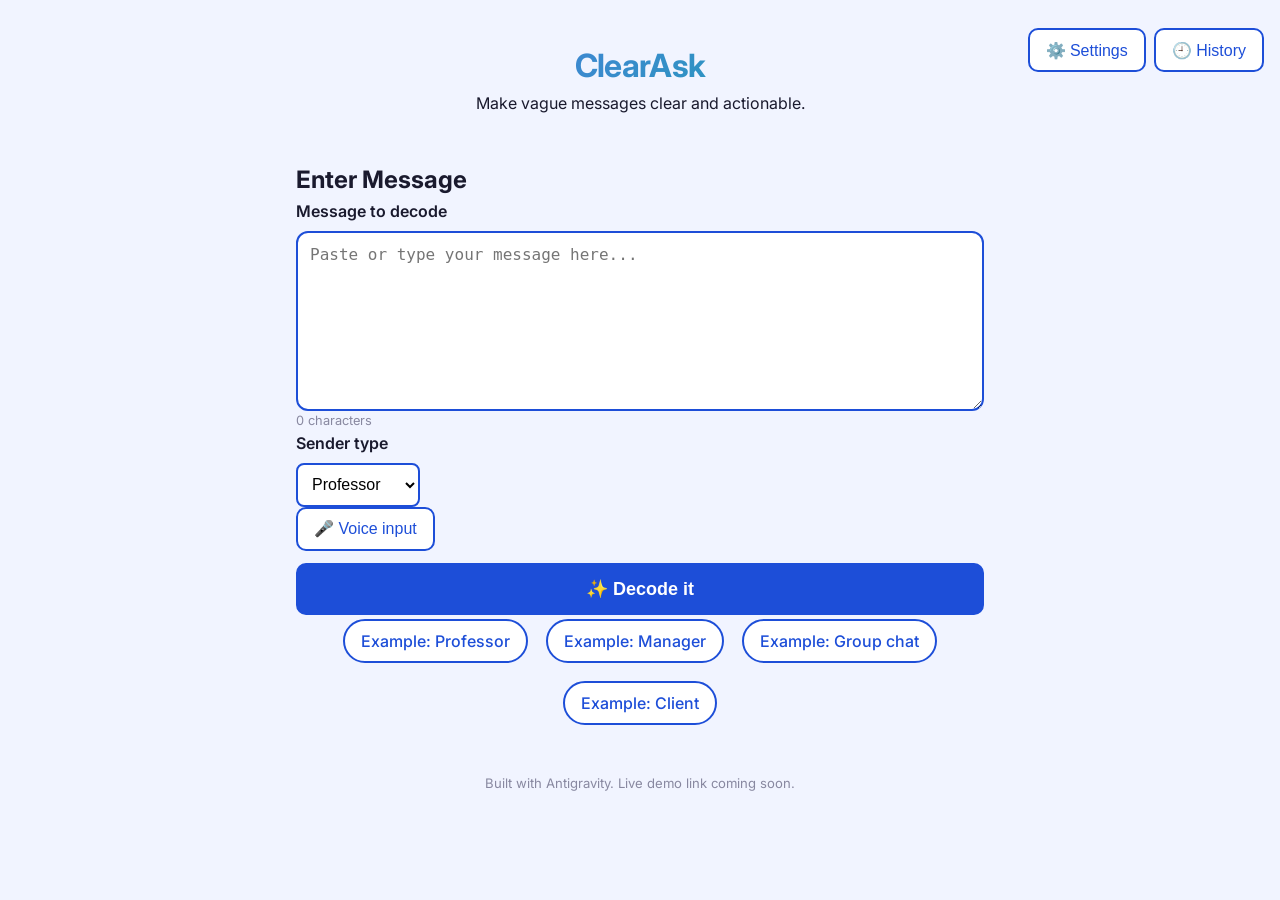
==== index.html @ 4f3636a8 "ClearAsk final" ====
<!DOCTYPE html>
<html lang="en">
<head>
  <meta charset="UTF-8" />
  <meta name="viewport" content="width=device-width, initial-scale=1.0" />
  <title>ClearAsk – Decode Vague Instructions</title>
  <link rel="stylesheet" href="style.css" />
  <style>
    /* Ensure 44px touch targets for important buttons if not covered by CSS */
    .touch-target { min-height: 44px; min-width: 44px; display: inline-flex; align-items: center; justify-content: center; }
  </style>
</head>
<body>
  <!-- Skip link for keyboard users -->
  <a href="#main-content" class="skip-link">Skip to main content</a>

  <header class="app-header" role="banner">
    <h1>ClearAsk</h1>
    <p>Make vague messages clear and actionable.</p>
    <div class="header-actions" role="toolbar" aria-label="Global actions">
      <button id="settings-btn" class="touch-target" aria-label="Open settings" title="Open settings (S)" type="button">⚙️ Settings</button>
      <button id="history-btn" class="touch-target" aria-label="Open history" title="Open history (H)" type="button">🕘 History</button>
    </div>
  </header>

  <main id="main-content" class="app" role="main">
    <!-- Input Screen -->
    <section id="input-screen" class="screen" aria-labelledby="input-screen-title" tabindex="-1">
      <h2 id="input-screen-title">Enter Message</h2>
      <label for="message-input" class="visually-hidden">Message to decode</label>
      <textarea id="message-input" class="touch-target" rows="6" placeholder="Paste or type your message here..." aria-describedby="char-count"></textarea>
      <div id="char-count" class="char-count" aria-live="polite">0 characters</div>

      <label for="sender-type" class="visually-hidden">Sender type</label>
      <select id="sender-type" class="touch-target" aria-label="Sender type">
        <option value="teacher" selected>Professor</option>
        <option value="manager">Manager</option>
        <option value="group">Group chat</option>
        <option value="client">Client</option>
      </select>

      <div class="input-actions">
        <button id="voice-input-btn" class="touch-target" aria-label="Voice input" title="Voice input (V)">🎤 Voice input</button>
        <button id="decode-btn" class="touch-target" aria-label="Decode it" title="Decode it (Enter)">✨ Decode it</button>
      </div>

      <div class="example-buttons" role="group" aria-label="Load example messages">
        <button class="example-btn touch-target" data-example="professor">Example: Professor</button>
        <button class="example-btn touch-target" data-example="manager">Example: Manager</button>
        <button class="example-btn touch-target" data-example="group">Example: Group chat</button>
        <button class="example-btn touch-target" data-example="client">Example: Client</button>
      </div>
    </section>

    <!-- Results Screen (hidden initially) -->
    <section id="results-screen" class="screen" aria-labelledby="results-screen-title" hidden aria-hidden="true" tabindex="-1">
      <h2 id="results-screen-title">Analysis Results</h2>
      <button id="back-btn" class="touch-target" aria-label="Back to input" title="Back (Esc)">← Back</button>
      <button id="read-all-btn" class="touch-target" aria-label="Read all results aloud" title="Read all (R)">🔊 Read all</button>

      <div class="result-section" id="clarity-section" role="region" aria-labelledby="clarity-section-title">
        <h3 id="clarity-section-title" class="section-title"><span class="section-title-icon">🟢</span>Clarity</h3>
        <div id="clarity-score" class="clarity-badge" role="status"></div>
      </div>

      <div class="result-section" id="highlight-section" role="region" aria-labelledby="highlight-section-title">
        <h3 id="highlight-section-title" class="section-title"><span class="section-title-icon">🔎</span>Highlights</h3>
        <div id="highlighted-text" class="highlighted-message"></div>
      </div>

      <div class="result-section" id="missing-section" role="region" aria-labelledby="missing-section-title">
        <h3 id="missing-section-title" class="section-title"><span class="section-title-icon">⚠️</span>Missing Information</h3>
        <div id="missing-info"></div>
      </div>

      <div class="result-section" id="questions-section" role="region" aria-labelledby="questions-section-title">
        <h3 id="questions-section-title" class="section-title"><span class="section-title-icon">❓</span>Clarifying Questions</h3>
        <div id="clarifying-questions"></div>
      </div>

      <div class="result-section" id="messages-section" role="region" aria-labelledby="messages-section-title">
        <h3 id="messages-section-title" class="section-title"><span class="section-title-icon">💬</span>Message Writer</h3>
        <div id="message-writer"></div>
      </div>

      <div class="result-section" id="assumptions-section" role="region" aria-labelledby="assumptions-section-title">
        <h3 id="assumptions-section-title" class="section-title"><span class="section-title-icon">🧩</span>Safe Assumptions</h3>
        <div id="safe-assumptions"></div>
      </div>

      <div class="result-section" id="simplify-section" role="region" aria-labelledby="simplify-section-title">
        <h3 id="simplify-section-title" class="section-title"><span class="section-title-icon">🛠️</span>Simplify Mode</h3>
        <div id="simplified-view"></div>
      </div>
    </section>

    <!-- Settings Panel (sidebar) -->
    <aside id="settings-panel" class="side-panel" role="dialog" aria-labelledby="settings-panel-title" hidden aria-hidden="true">
      <div class="panel-header">
        <h2 id="settings-panel-title">Settings</h2>
        <button id="settings-close" class="touch-target" aria-label="Close settings" title="Close (Esc)">✖️</button>
      </div>
      <div class="panel-content">
        <div class="settings-group">
          <label for="theme-select">Theme</label>
          <select id="theme-select" class="settings-select" aria-label="Select theme">
            <option value="light">Light</option>
            <option value="dark">Dark</option>
            <option value="high-contrast">High contrast</option>
            <option value="calm">Calm</option>
          </select>
        </div>
        <div class="settings-group">
          <label class="settings-checkbox">
            <input type="checkbox" id="dyslexia-font" /> Dyslexia‑friendly font
          </label>
        </div>
        <div class="settings-group">
          <label for="font-size">Font size: <span id="font-size-value">100%</span></label>
          <input type="range" id="font-size" class="settings-range" min="80" max="150" value="100" />
        </div>
        <div class="settings-group">
          <label for="line-spacing">Line spacing: <span id="line-spacing-value">1.6</span></label>
          <input type="range" id="line-spacing" class="settings-range" min="1" max="2" step="0.1" value="1.6" />
        </div>
        <div class="settings-group">
          <label class="settings-checkbox">
            <input type="checkbox" id="reduced-motion" /> Reduced motion
          </label>
        </div>
        <div class="settings-group">
          <label class="settings-checkbox">
            <input type="checkbox" id="use-ai-toggle" /> Use AI (requires API key)
          </label>
          <div id="api-key-group" class="api-key-group" hidden>
            <label for="api-key-input">OpenAI API key</label>
            <input type="password" id="api-key-input" class="api-key-input" placeholder="sk-…" autocomplete="off" />
            <p class="api-key-note">Your key is stored only in this browser's localStorage.</p>
          </div>
        </div>
      </div>
    </aside>

    <!-- History Panel (sidebar) -->
    <aside id="history-panel" class="side-panel" role="dialog" aria-labelledby="history-panel-title" hidden aria-hidden="true">
      <div class="panel-header">
        <h2 id="history-panel-title">History</h2>
        <button id="history-close" class="touch-target" aria-label="Close history" title="Close (Esc)">✖️</button>
      </div>
      <div class="panel-content">
        <div class="history-actions">
          <button id="export-btn" class="history-action-btn" aria-label="Export history" title="Export (E)">⬇️ Export</button>
          <button id="import-btn" class="history-action-btn" aria-label="Import history" title="Import (I)">⬆️ Import</button>
          <button id="clear-history-btn" class="history-action-btn danger" aria-label="Clear all history" title="Clear (Del)">🗑️ Clear All</button>
        </div>
        <div id="history-list" class="history-list" role="list"></div>
        <span id="history-badge" class="badge" hidden aria-live="polite"></span>
      </div>
    </aside>

    <!-- Overlay used for side panels -->
    <div id="panel-overlay" class="panel-overlay" hidden aria-hidden="true"></div>

    <!-- ARIA live region for announcements -->
    <div id="sr-announcer" class="sr-announcer" aria-live="assertive" aria-atomic="true" style="position: absolute; width: 1px; height: 1px; overflow: hidden; clip: rect(0 0 0 0);"></div>
  </main>

  <footer class="app-footer" role="contentinfo">
    <p>Built with Antigravity. Live demo link coming soon.</p>
  </footer>

  <script type="module" src="js/app.js"></script>
</body>
</html>
---- style.css ----
/*
 * style.css — ClearAsk styles
 *
 * Design principles:
 *   - Calm, friendly, non-judgmental
 *   - WCAG AA contrast, 44px touch targets
 *   - Mobile-first responsive
 *   - Theming via CSS custom properties
 *   - Visible focus rings, never rely on color alone
 */

/* ── Fonts ────────────────────────────────────────────────── */

@import url("https://fonts.googleapis.com/css2?family=Inter:wght@400;500;600;700&display=swap");

@font-face {
  font-family: "OpenDyslexic";
  src: url("https://cdn.jsdelivr.net/npm/open-dyslexic@1.0.3/woff/OpenDyslexic-Regular.woff") format("woff");
  font-weight: 400;
  font-display: swap;
}

@font-face {
  font-family: "OpenDyslexic";
  src: url("https://cdn.jsdelivr.net/npm/open-dyslexic@1.0.3/woff/OpenDyslexic-Bold.woff") format("woff");
  font-weight: 700;
  font-display: swap;
}

/* ── Theme Variables ──────────────────────────────────────── */

:root {
  /* Light theme (default) */
  --bg-primary: #f0f2ff;
  --bg-secondary: #e8ecff;
  --surface: #ffffff;
  --surface-hover: #f5f6ff;
  --text-primary: #1a1a2e;
  --text-secondary: #555770;
  --text-tertiary: #8888a0;
  --accent: #6C63FF;
  --accent-hover: #5A52D5;
  --accent-light: #ededff;
  --accent-text: #ffffff;
  --success: #00B894;
  --success-bg: #e6f9f3;
  --warning: #e17055;
  --warning-bg: #fff0ec;
  --info: #0984e3;
  --info-bg: #e8f4fd;
  --border: #dfe1f0;
  --border-strong: #c0c4e0;
  --shadow-sm: 0 1px 3px rgba(108, 99, 255, 0.06);
  --shadow-md: 0 4px 16px rgba(108, 99, 255, 0.08);
  --shadow-lg: 0 8px 32px rgba(108, 99, 255, 0.12);
  --radius-sm: 8px;
  --radius-md: 14px;
  --radius-lg: 20px;
  --radius-full: 100px;
  --transition: 0.25s cubic-bezier(0.4, 0, 0.2, 1);

  /* Highlight colors */
  --hl-time: #6C63FF;
  --hl-time-bg: #ededff;
  --hl-quantity: #e17055;
  --hl-quantity-bg: #fff0ec;
  --hl-quality: #00b894;
  --hl-quality-bg: #e6f9f3;
  --hl-scope: #0984e3;
  --hl-scope-bg: #e8f4fd;
  --hl-hedging: #d63031;
  --hl-hedging-bg: #ffe5e5;
  --hl-filler: #636e72;
  --hl-filler-bg: #f0f0f0;

  /* User overrides */
  --user-font-size: 100%;
  --user-line-height: 1.6;

  /* Font */
  --font-body: "Inter", system-ui, -apple-system, sans-serif;
}

/* ── Dark Theme ───────────────────────────────────────────── */

[data-theme="dark"] {
  --bg-primary: #0f0f1a;
  --bg-secondary: #16162a;
  --surface: #1e1e38;
  --surface-hover: #28284a;
  --text-primary: #e8e8f0;
  --text-secondary: #a0a0c0;
  --text-tertiary: #707090;
  --accent: #8b83ff;
  --accent-hover: #a09aff;
  --accent-light: #2a2850;
  --accent-text: #ffffff;
  --success: #55efc4;
  --success-bg: #1a3a30;
  --warning: #ff7675;
  --warning-bg: #3a1a1a;
  --info: #74b9ff;
  --info-bg: #1a2a3a;
  --border: #30305a;
  --border-strong: #4a4a7a;
  --shadow-sm: 0 1px 3px rgba(0, 0, 0, 0.3);
  --shadow-md: 0 4px 16px rgba(0, 0, 0, 0.4);
  --shadow-lg: 0 8px 32px rgba(0, 0, 0, 0.5);
  --hl-time-bg: #2a2850;
  --hl-quantity-bg: #3a2020;
  --hl-quality-bg: #1a3a30;
  --hl-scope-bg: #1a2a3a;
  --hl-hedging-bg: #3a1a1a;
  --hl-filler-bg: #2a2a2a;
}

/* ── High Contrast Theme ──────────────────────────────────── */

[data-theme="high-contrast"] {
  --bg-primary: #000000;
  --bg-secondary: #0a0a0a;
  --surface: #000000;
  --surface-hover: #1a1a1a;
  --text-primary: #ffffff;
  --text-secondary: #e0e0e0;
  --text-tertiary: #c0c0c0;
  --accent: #ffff00;
  --accent-hover: #ffff66;
  --accent-light: #333300;
  --accent-text: #000000;
  --success: #00ff00;
  --success-bg: #003300;
  --warning: #ff4444;
  --warning-bg: #440000;
  --info: #00ccff;
  --info-bg: #002233;
  --border: #ffffff;
  --border-strong: #ffffff;
  --shadow-sm: 0 0 0 1px #fff;
  --shadow-md: 0 0 0 2px #fff;
  --shadow-lg: 0 0 0 3px #fff;
  --hl-time: #ffff00;
  --hl-time-bg: #333300;
  --hl-quantity: #ff6600;
  --hl-quantity-bg: #331a00;
  --hl-quality: #00ff00;
  --hl-quality-bg: #003300;
  --hl-scope: #00ccff;
  --hl-scope-bg: #002233;
  --hl-hedging: #ff4444;
  --hl-hedging-bg: #440000;
  --hl-filler: #cc99ff;
  --hl-filler-bg: #220044;
}

/* ── Calm Theme ───────────────────────────────────────────── */

[data-theme="calm"] {
  --bg-primary: #f5f0eb;
  --bg-secondary: #ece5dc;
  --surface: #fffdf8;
  --surface-hover: #f8f4ee;
  --text-primary: #3d3d3d;
  --text-secondary: #6b6b5e;
  --text-tertiary: #9a9a8c;
  --accent: #7B8F6B;
  --accent-hover: #698060;
  --accent-light: #e8efe0;
  --accent-text: #ffffff;
  --success: #7B8F6B;
  --success-bg: #e8efe0;
  --warning: #c5874f;
  --warning-bg: #faebd7;
  --info: #6b8fa0;
  --info-bg: #e0eff5;
  --border: #d8d0c4;
  --border-strong: #c0b8a8;
  --shadow-sm: 0 1px 3px rgba(100, 80, 50, 0.06);
  --shadow-md: 0 4px 16px rgba(100, 80, 50, 0.08);
  --shadow-lg: 0 8px 32px rgba(100, 80, 50, 0.12);
  --hl-time: #7B8F6B;
  --hl-time-bg: #e8efe0;
  --hl-quantity: #c5874f;
  --hl-quantity-bg: #faebd7;
  --hl-quality: #6b8fa0;
  --hl-quality-bg: #e0eff5;
  --hl-scope: #a07b5f;
  --hl-scope-bg: #f0e0d0;
  --hl-hedging: #b06060;
  --hl-hedging-bg: #f0e0e0;
  --hl-filler: #8a8a7a;
  --hl-filler-bg: #eeeedf;
}

/* ── Dyslexia Font ────────────────────────────────────────── */

.dyslexia-font {
  --font-body: "OpenDyslexic", "Inter", system-ui, sans-serif;
}

/* ── Reduced Motion ───────────────────────────────────────── */

.reduced-motion,
.reduced-motion * {
  animation-duration: 0.01ms !important;
  transition-duration: 0.01ms !important;
}

/* ── Base Reset & Typography ──────────────────────────────── */

*, *::before, *::after {
  box-sizing: border-box;
  margin: 0;
  padding: 0;
}

html {
  font-size: var(--user-font-size);
  scroll-behavior: smooth;
}

body {
  font-family: var(--font-body);
  background: var(--bg-primary);
  color: var(--text-primary);
  line-height: var(--user-line-height);
  min-height: 100vh;
  -webkit-font-smoothing: antialiased;
  -moz-osx-font-smoothing: grayscale;
  overflow-x: hidden;
}

/* ── Skip Link ────────────────────────────────────────────── */

.skip-link {
  position: absolute;
  top: -100px;
  left: 50%;
  transform: translateX(-50%);
  background: var(--accent);
  color: var(--accent-text);
  padding: 12px 24px;
  border-radius: var(--radius-sm);
  font-weight: 600;
  z-index: 10000;
  text-decoration: none;
  transition: top var(--transition);
}

.skip-link:focus {
  top: 12px;
}

/* ── Focus Styles ─────────────────────────────────────────── */

:focus-visible {
  outline: 3px solid var(--accent);
  outline-offset: 3px;
  border-radius: 2px;
}

/* ── Screen Reader Only ───────────────────────────────────── */

.sr-only {
  position: absolute;
  width: 1px;
  height: 1px;
  padding: 0;
  margin: -1px;
  overflow: hidden;
  clip: rect(0, 0, 0, 0);
  white-space: nowrap;
  border: 0;
}

/* ── Background Decoration ────────────────────────────────── */

.bg-decoration {
  position: fixed;
  top: 0;
  left: 0;
  width: 100%;
  height: 100%;
  pointer-events: none;
  z-index: -1;
  overflow: hidden;
}

.bg-blob {
  position: absolute;
  border-radius: 50%;
  filter: blur(80px);
  opacity: 0.12;
  animation: float 20s ease-in-out infinite;
}

.bg-blob:nth-child(1) {
  width: 500px;
  height: 500px;
  background: var(--accent);
  top: -200px;
  right: -100px;
  animation-delay: -5s;
}

.bg-blob:nth-child(2) {
  width: 400px;
  height: 400px;
  background: var(--success);
  bottom: -150px;
  left: -100px;
  animation-delay: -10s;
}

.bg-blob:nth-child(3) {
  width: 300px;
  height: 300px;
  background: var(--info);
  top: 40%;
  right: 30%;
  animation-delay: -15s;
}

@keyframes float {
  0%, 100% { transform: translate(0, 0) scale(1); }
  33% { transform: translate(30px, -30px) scale(1.05); }
  66% { transform: translate(-20px, 20px) scale(0.95); }
}

/* ── App Container ────────────────────────────────────────── */

.app {
  max-width: 860px;
  margin: 0 auto;
  padding: 16px;
  position: relative;
}

/* ── Header ───────────────────────────────────────────────── */

.app-header {
  text-align: center;
  padding: 28px 16px 20px;
  position: relative;
}

.logo {
  display: inline-flex;
  align-items: center;
  gap: 10px;
  margin-bottom: 8px;
}

.logo-icon {
  font-size: 2rem;
  display: flex;
  align-items: center;
  justify-content: center;
  width: 52px;
  height: 52px;
  background: linear-gradient(135deg, var(--accent), var(--accent-hover));
  border-radius: var(--radius-md);
  color: var(--accent-text);
  box-shadow: var(--shadow-md);
}

.app-header h1 {
  font-size: 2rem;
  font-weight: 700;
  background: linear-gradient(135deg, var(--accent), var(--success));
  -webkit-background-clip: text;
  -webkit-text-fill-color: transparent;
  background-clip: text;
  letter-spacing: -0.02em;
}

.tagline {
  color: var(--text-secondary);
  font-size: 0.95rem;
  max-width: 440px;
  margin: 4px auto 0;
}

.header-actions {
  position: absolute;
  top: 28px;
  right: 16px;
  display: flex;
  gap: 8px;
}

.icon-btn {
  display: inline-flex;
  align-items: center;
  justify-content: center;
  width: 44px;
  height: 44px;
  border: 2px solid var(--border);
  border-radius: var(--radius-sm);
  background: var(--surface);
  color: var(--text-secondary);
  cursor: pointer;
  font-size: 1.15rem;
  transition: all var(--transition);
  position: relative;
}

.icon-btn:hover, .icon-btn:focus-visible {
  border-color: var(--accent);
  color: var(--accent);
  background: var(--accent-light);
}

.header-badge {
  position: absolute;
  top: -6px;
  right: -6px;
  background: var(--accent);
  color: var(--accent-text);
  font-size: 0.65rem;
  font-weight: 700;
  min-width: 18px;
  height: 18px;
  border-radius: var(--radius-full);
  display: flex;
  align-items: center;
  justify-content: center;
  padding: 0 4px;
}

/* ── Card ─────────────────────────────────────────────────── */

.card {
  background: var(--surface);
  border: 1px solid var(--border);
  border-radius: var(--radius-lg);
  padding: 28px 24px;
  box-shadow: var(--shadow-md);
  transition: box-shadow var(--transition);
}

.card:hover {
  box-shadow: var(--shadow-lg);
}

/* ── Input Screen ─────────────────────────────────────────── */

.input-label {
  display: block;
  font-size: 1.1rem;
  font-weight: 600;
  margin-bottom: 10px;
  color: var(--text-primary);
}

.input-label-hint {
  display: block;
  font-size: 0.85rem;
  font-weight: 400;
  color: var(--text-secondary);
  margin-top: 2px;
}

.message-textarea {
  width: 100%;
  min-height: 160px;
  padding: 16px;
  border: 2px solid var(--border);
  border-radius: var(--radius-md);
  font-family: var(--font-body);
  font-size: 1rem;
  line-height: var(--user-line-height);
  color: var(--text-primary);
  background: var(--bg-primary);
  resize: vertical;
  transition: border-color var(--transition), box-shadow var(--transition);
}

.message-textarea:focus {
  outline: none;
  border-color: var(--accent);
  box-shadow: 0 0 0 4px var(--accent-light);
}

.input-controls {
  display: flex;
  flex-wrap: wrap;
  gap: 10px;
  margin-top: 14px;
  align-items: center;
}

.sender-select {
  flex: 1;
  min-width: 180px;
  padding: 10px 16px;
  border: 2px solid var(--border);
  border-radius: var(--radius-sm);
  font-family: var(--font-body);
  font-size: 0.9rem;
  color: var(--text-primary);
  background: var(--surface);
  cursor: pointer;
  min-height: 44px;
  transition: border-color var(--transition);
}

.sender-select:focus {
  outline: none;
  border-color: var(--accent);
  box-shadow: 0 0 0 4px var(--accent-light);
}

.voice-btn {
  display: inline-flex;
  align-items: center;
  gap: 6px;
  padding: 10px 18px;
  border: 2px solid var(--border);
  border-radius: var(--radius-sm);
  background: var(--surface);
  color: var(--text-secondary);
  font-family: var(--font-body);
  font-size: 0.9rem;
  cursor: pointer;
  min-height: 44px;
  transition: all var(--transition);
}

.voice-btn:hover, .voice-btn:focus-visible {
  border-color: var(--accent);
  color: var(--accent);
}

.voice-btn.listening {
  border-color: var(--warning);
  color: var(--warning);
  animation: pulse-border 1.5s ease-in-out infinite;
}

@keyframes pulse-border {
  0%, 100% { box-shadow: 0 0 0 0 rgba(225, 112, 85, 0.4); }
  50% { box-shadow: 0 0 0 6px rgba(225, 112, 85, 0); }
}

.char-count {
  color: var(--text-tertiary);
  font-size: 0.8rem;
  margin-left: auto;
}

/* ── Primary Button ───────────────────────────────────────── */

.btn-primary {
  display: inline-flex;
  align-items: center;
  justify-content: center;
  gap: 8px;
  width: 100%;
  padding: 16px 32px;
  margin-top: 20px;
  background: linear-gradient(135deg, var(--accent), var(--accent-hover));
  color: var(--accent-text);
  border: none;
  border-radius: var(--radius-md);
  font-family: var(--font-body);
  font-size: 1.15rem;
  font-weight: 700;
  cursor: pointer;
  min-height: 56px;
  transition: all var(--transition);
  box-shadow: 0 4px 16px rgba(108, 99, 255, 0.3);
  letter-spacing: 0.01em;
}

.btn-primary:hover, .btn-primary:focus-visible {
  transform: translateY(-2px);
  box-shadow: 0 6px 24px rgba(108, 99, 255, 0.4);
}

.btn-primary:active {
  transform: translateY(0);
  box-shadow: 0 2px 8px rgba(108, 99, 255, 0.3);
}

.btn-primary:disabled {
  opacity: 0.7;
  cursor: not-allowed;
  transform: none;
}

/* ── Spinner ──────────────────────────────────────────────── */

.spinner {
  display: inline-block;
  width: 20px;
  height: 20px;
  border: 3px solid var(--accent-text);
  border-top-color: transparent;
  border-radius: 50%;
  animation: spin 0.8s linear infinite;
}

@keyframes spin {
  to { transform: rotate(360deg); }
}

/* ── Examples Section ─────────────────────────────────────── */

.examples-section {
  margin-top: 24px;
  text-align: center;
}

.examples-label {
  font-size: 0.9rem;
  color: var(--text-secondary);
  margin-bottom: 12px;
}

.example-buttons {
  display: flex;
  flex-wrap: wrap;
  gap: 10px;
  justify-content: center;
}

.example-btn {
  display: inline-flex;
  align-items: center;
  gap: 6px;
  padding: 10px 20px;
  border: 2px solid var(--border);
  border-radius: var(--radius-full);
  background: var(--surface);
  color: var(--text-secondary);
  font-family: var(--font-body);
  font-size: 0.88rem;
  font-weight: 500;
  cursor: pointer;
  min-height: 44px;
  transition: all var(--transition);
}

.example-btn:hover, .example-btn:focus-visible {
  border-color: var(--accent);
  color: var(--accent);
  background: var(--accent-light);
  transform: translateY(-1px);
}

/* ── Encouragement Banner ─────────────────────────────────── */

.encouragement {
  display: flex;
  align-items: center;
  gap: 12px;
  margin-top: 20px;
  padding: 14px 18px;
  background: var(--accent-light);
  border-radius: var(--radius-md);
  border-left: 4px solid var(--accent);
}

.encouragement-icon {
  font-size: 1.5rem;
  flex-shrink: 0;
}

.encouragement p {
  font-size: 0.9rem;
  color: var(--text-secondary);
  line-height: 1.5;
}

/* ── Results Screen ───────────────────────────────────────── */

.screen {
  outline: none;
}

.results-header {
  display: flex;
  align-items: center;
  gap: 12px;
  margin-bottom: 20px;
  flex-wrap: wrap;
}

.back-btn {
  display: inline-flex;
  align-items: center;
  gap: 6px;
  padding: 10px 20px;
  border: 2px solid var(--border);
  border-radius: var(--radius-sm);
  background: var(--surface);
  color: var(--text-secondary);
  font-family: var(--font-body);
  font-size: 0.9rem;
  cursor: pointer;
  min-height: 44px;
  transition: all var(--transition);
}

.back-btn:hover, .back-btn:focus-visible {
  border-color: var(--accent);
  color: var(--accent);
}

.read-all-btn {
  display: inline-flex;
  align-items: center;
  gap: 6px;
  padding: 10px 20px;
  border: 2px solid var(--border);
  border-radius: var(--radius-sm);
  background: var(--surface);
  color: var(--text-secondary);
  font-family: var(--font-body);
  font-size: 0.9rem;
  cursor: pointer;
  min-height: 44px;
  margin-left: auto;
  transition: all var(--transition);
}

.read-all-btn:hover, .read-all-btn:focus-visible {
  border-color: var(--accent);
  color: var(--accent);
}

/* ── Section Tabs ─────────────────────────────────────────── */

.section-tabs {
  display: flex;
  flex-wrap: wrap;
  gap: 4px;
  margin-bottom: 20px;
  padding: 4px;
  background: var(--bg-secondary);
  border-radius: var(--radius-md);
  overflow-x: auto;
}

.section-tab {
  display: inline-flex;
  align-items: center;
  gap: 6px;
  padding: 10px 16px;
  border: none;
  border-radius: var(--radius-sm);
  background: transparent;
  color: var(--text-secondary);
  font-family: var(--font-body);
  font-size: 0.85rem;
  font-weight: 500;
  cursor: pointer;
  min-height: 44px;
  transition: all var(--transition);
  white-space: nowrap;
}

.section-tab:hover {
  color: var(--accent);
  background: var(--surface);
}

.section-tab.active {
  color: var(--accent);
  background: var(--surface);
  font-weight: 600;
  box-shadow: var(--shadow-sm);
}

/* ── Clarity Score ────────────────────────────────────────── */

#clarity-score {
  text-align: center;
  padding: 20px;
}

.clarity-badge {
  display: inline-flex;
  align-items: center;
  gap: 8px;
  padding: 10px 24px;
  border-radius: var(--radius-full);
  font-size: 1.1rem;
  font-weight: 700;
  letter-spacing: 0.01em;
}

.clarity-icon {
  font-size: 1.3rem;
}

.clarity-clear {
  background: var(--success-bg);
  color: var(--success);
  border: 2px solid var(--success);
}

.clarity-partly-clear {
  background: var(--info-bg);
  color: var(--info);
  border: 2px solid var(--info);
}

.clarity-mostly-unclear {
  background: var(--warning-bg);
  color: var(--warning);
  border: 2px solid var(--warning);
}

.clarity-description {
  margin-top: 10px;
  color: var(--text-secondary);
  font-size: 0.95rem;
}

/* ── Highlighted Text ─────────────────────────────────────── */

.highlight-summary {
  font-size: 0.9rem;
  color: var(--text-secondary);
  margin-bottom: 12px;
}

.highlighted-message {
  padding: 20px;
  background: var(--bg-primary);
  border: 1px solid var(--border);
  border-radius: var(--radius-md);
  line-height: 1.9;
  font-size: 1.05rem;
  white-space: pre-wrap;
  word-break: break-word;
}

.vague-highlight {
  background: var(--hl-time-bg);
  color: var(--hl-time);
  padding: 2px 6px;
  border-radius: 4px;
  cursor: pointer;
  text-decoration: underline;
  text-decoration-style: wavy;
  text-underline-offset: 3px;
  text-decoration-thickness: 2px;
  font-weight: 600;
  position: relative;
  transition: background var(--transition);
  display: inline;
}

/* Category-specific highlight colors */
.vague-highlight[data-category="time"] {
  background: var(--hl-time-bg);
  color: var(--hl-time);
  text-decoration-color: var(--hl-time);
}
.vague-highlight[data-category="quantity"] {
  background: var(--hl-quantity-bg);
  color: var(--hl-quantity);
  text-decoration-color: var(--hl-quantity);
}
.vague-highlight[data-category="quality"] {
  background: var(--hl-quality-bg);
  color: var(--hl-quality);
  text-decoration-color: var(--hl-quality);
}
.vague-highlight[data-category="scope"] {
  background: var(--hl-scope-bg);
  color: var(--hl-scope);
  text-decoration-color: var(--hl-scope);
}
.vague-highlight[data-category="hedging"] {
  background: var(--hl-hedging-bg);
  color: var(--hl-hedging);
  text-decoration-color: var(--hl-hedging);
}
.vague-highlight[data-category="filler"] {
  background: var(--hl-filler-bg);
  color: var(--hl-filler);
  text-decoration-color: var(--hl-filler);
}

.vague-highlight:hover, .vague-highlight:focus-visible {
  filter: brightness(0.92);
}

.vague-icon {
  margin-right: 2px;
  font-size: 0.85em;
}

/* ── Vague Word Tooltip ───────────────────────────────────── */

.vague-tooltip {
  position: absolute;
  top: calc(100% + 8px);
  left: 50%;
  transform: translateX(-50%);
  width: min(340px, 90vw);
  padding: 18px;
  background: var(--surface);
  border: 2px solid var(--border-strong);
  border-radius: var(--radius-md);
  box-shadow: var(--shadow-lg);
  z-index: 100;
  text-align: left;
  animation: tooltip-in 0.2s ease-out;
}

@keyframes tooltip-in {
  from {
    opacity: 0;
    transform: translateX(-50%) translateY(-4px);
  }
  to {
    opacity: 1;
    transform: translateX(-50%) translateY(0);
  }
}

.tooltip-close {
  position: absolute;
  top: 8px;
  right: 8px;
  width: 30px;
  height: 30px;
  border: none;
  background: transparent;
  color: var(--text-tertiary);
  font-size: 1.3rem;
  cursor: pointer;
  display: flex;
  align-items: center;
  justify-content: center;
  border-radius: 4px;
}

.tooltip-close:hover {
  color: var(--text-primary);
  background: var(--bg-primary);
}

.tooltip-title {
  font-weight: 700;
  font-size: 1rem;
  margin-bottom: 8px;
  color: var(--text-primary);
}

.tooltip-explanation {
  font-size: 0.9rem;
  color: var(--text-secondary);
  margin-bottom: 10px;
  line-height: 1.5;
  text-decoration: none;
}

.tooltip-interp-label {
  font-size: 0.8rem;
  font-weight: 600;
  color: var(--text-tertiary);
  margin-bottom: 4px;
  text-transform: uppercase;
  letter-spacing: 0.05em;
}

.tooltip-interps {
  list-style: none;
  padding: 0;
}

.tooltip-interps li {
  font-size: 0.9rem;
  color: var(--text-primary);
  padding: 6px 0;
  border-top: 1px solid var(--border);
  line-height: 1.4;
  text-decoration: none;
}

/* ── Info Checklist ────────────────────────────────────────── */

.checklist-summary {
  font-size: 0.9rem;
  color: var(--text-secondary);
  margin-bottom: 12px;
}

.info-checklist {
  list-style: none;
  padding: 0;
  display: grid;
  gap: 6px;
}

.info-item {
  display: flex;
  align-items: center;
  gap: 10px;
  padding: 12px 16px;
  border-radius: var(--radius-sm);
  font-size: 0.95rem;
  transition: background var(--transition);
}

.info-found {
  background: var(--success-bg);
}

.info-missing {
  background: var(--warning-bg);
  font-weight: 500;
}

.info-status {
  font-size: 1.1rem;
  flex-shrink: 0;
}

.info-icon {
  font-size: 1rem;
  flex-shrink: 0;
}

.found-detail {
  color: var(--text-tertiary);
  font-size: 0.85rem;
  font-style: italic;
}

/* ── Questions ────────────────────────────────────────────── */

.questions-intro, .no-questions {
  font-size: 0.9rem;
  color: var(--text-secondary);
  margin-bottom: 12px;
}

.questions-list {
  padding: 0;
  counter-reset: question;
  list-style: none;
}

.question-item {
  padding: 16px 20px;
  margin-bottom: 10px;
  background: var(--bg-primary);
  border: 1px solid var(--border);
  border-radius: var(--radius-md);
  counter-increment: question;
  position: relative;
  padding-left: 52px;
}

.question-item::before {
  content: counter(question);
  position: absolute;
  left: 16px;
  top: 16px;
  width: 28px;
  height: 28px;
  background: var(--accent);
  color: var(--accent-text);
  border-radius: 50%;
  display: flex;
  align-items: center;
  justify-content: center;
  font-size: 0.85rem;
  font-weight: 700;
}

.question-text {
  font-size: 1rem;
  font-weight: 500;
  color: var(--text-primary);
  margin-bottom: 6px;
}

.question-why {
  font-size: 0.85rem;
  color: var(--text-secondary);
  line-height: 1.4;
}

.why-label {
  font-weight: 600;
  color: var(--text-tertiary);
}

/* ── Message Writer ───────────────────────────────────────── */

.messages-intro {
  font-size: 0.9rem;
  color: var(--text-secondary);
  margin-bottom: 12px;
}

.tone-tabs {
  display: flex;
  gap: 4px;
  margin-bottom: 16px;
  padding: 4px;
  background: var(--bg-secondary);
  border-radius: var(--radius-sm);
}

.tone-tab {
  flex: 1;
  padding: 10px 16px;
  border: none;
  border-radius: 6px;
  background: transparent;
  color: var(--text-secondary);
  font-family: var(--font-body);
  font-size: 0.88rem;
  font-weight: 500;
  cursor: pointer;
  min-height: 44px;
  transition: all var(--transition);
}

.tone-tab:hover {
  color: var(--accent);
}

.tone-tab.active {
  background: var(--surface);
  color: var(--accent);
  font-weight: 600;
  box-shadow: var(--shadow-sm);
}

.tone-panel {
  display: none;
}

.tone-panel.active {
  display: block;
}

.message-textarea {
  width: 100%;
  min-height: 180px;
  padding: 16px;
  border: 2px solid var(--border);
  border-radius: var(--radius-md);
  font-family: var(--font-body);
  font-size: 0.95rem;
  line-height: 1.6;
  color: var(--text-primary);
  background: var(--bg-primary);
  resize: vertical;
  transition: border-color var(--transition);
}

.message-textarea:focus {
  outline: none;
  border-color: var(--accent);
  box-shadow: 0 0 0 4px var(--accent-light);
}

.message-actions {
  display: flex;
  gap: 8px;
  margin-top: 10px;
}

.copy-btn, .tts-btn {
  display: inline-flex;
  align-items: center;
  gap: 6px;
  padding: 10px 18px;
  border: 2px solid var(--border);
  border-radius: var(--radius-sm);
  background: var(--surface);
  color: var(--text-secondary);
  font-family: var(--font-body);
  font-size: 0.88rem;
  font-weight: 500;
  cursor: pointer;
  min-height: 44px;
  transition: all var(--transition);
}

.copy-btn:hover, .copy-btn:focus-visible,
.tts-btn:hover, .tts-btn:focus-visible {
  border-color: var(--accent);
  color: var(--accent);
  background: var(--accent-light);
}

/* ── Assumptions ──────────────────────────────────────────── */

.assumptions-intro, .no-assumptions {
  font-size: 0.9rem;
  color: var(--text-secondary);
  margin-bottom: 12px;
}

.assumptions-list {
  list-style: none;
  padding: 0;
}

.assumption-item {
  display: flex;
  flex-direction: column;
  gap: 4px;
  padding: 14px 18px;
  margin-bottom: 8px;
  background: var(--bg-primary);
  border: 1px solid var(--border);
  border-radius: var(--radius-sm);
  border-left: 4px solid var(--accent);
}

.assumption-label {
  font-size: 0.85rem;
  font-weight: 600;
  color: var(--text-tertiary);
}

.assumption-value {
  font-size: 0.95rem;
  color: var(--text-primary);
}

.assumptions-advice {
  margin-top: 16px;
  padding: 14px 18px;
  background: var(--accent-light);
  border-radius: var(--radius-md);
  font-size: 0.9rem;
  color: var(--text-secondary);
  line-height: 1.5;
}

/* ── Simplify Mode ────────────────────────────────────────── */

.simplify-toggle-wrapper {
  margin-bottom: 14px;
}

.simplify-toggle {
  display: inline-flex;
  align-items: center;
  gap: 8px;
  font-size: 0.9rem;
  color: var(--text-secondary);
  cursor: pointer;
  min-height: 44px;
}

.simplify-toggle input[type="checkbox"] {
  width: 20px;
  height: 20px;
  accent-color: var(--accent);
  cursor: pointer;
}

.simplify-content {
  display: grid;
  gap: 16px;
  transition: all var(--transition);
}

.simplify-content.side-by-side {
  grid-template-columns: 1fr 1fr;
}

.simplified-text, .original-text-side {
  padding: 18px;
  background: var(--bg-primary);
  border: 1px solid var(--border);
  border-radius: var(--radius-md);
}

.simplified-text h4, .original-text-side h4 {
  font-size: 0.85rem;
  text-transform: uppercase;
  letter-spacing: 0.05em;
  color: var(--text-tertiary);
  margin-bottom: 10px;
}

.simplified-text p, .original-text-side p {
  white-space: pre-wrap;
  line-height: 1.7;
}

/* ── Side Panels (Settings & History) ─────────────────────── */

.panel-overlay {
  position: fixed;
  inset: 0;
  background: rgba(0, 0, 0, 0.4);
  backdrop-filter: blur(4px);
  z-index: 900;
  opacity: 0;
  transition: opacity var(--transition);
  pointer-events: none;
}

.panel-overlay.open {
  opacity: 1;
  pointer-events: auto;
}

.side-panel {
  position: fixed;
  top: 0;
  right: -400px;
  width: min(380px, 90vw);
  height: 100vh;
  background: var(--surface);
  border-left: 1px solid var(--border);
  box-shadow: var(--shadow-lg);
  z-index: 1000;
  overflow-y: auto;
  transition: right var(--transition);
  padding: 24px;
}

.side-panel.open {
  right: 0;
}

.panel-header {
  display: flex;
  align-items: center;
  justify-content: space-between;
  margin-bottom: 24px;
  padding-bottom: 16px;
  border-bottom: 1px solid var(--border);
}

.panel-header h2 {
  font-size: 1.2rem;
  font-weight: 700;
  color: var(--text-primary);
}

.panel-close {
  width: 40px;
  height: 40px;
  border: none;
  background: transparent;
  color: var(--text-secondary);
  font-size: 1.5rem;
  cursor: pointer;
  display: flex;
  align-items: center;
  justify-content: center;
  border-radius: var(--radius-sm);
  transition: all var(--transition);
}

.panel-close:hover {
  background: var(--bg-primary);
  color: var(--text-primary);
}

/* ── Settings Form ────────────────────────────────────────── */

.settings-group {
  margin-bottom: 22px;
}

.settings-group label {
  display: block;
  font-size: 0.9rem;
  font-weight: 600;
  color: var(--text-primary);
  margin-bottom: 6px;
}

.settings-group .hint {
  font-size: 0.8rem;
  color: var(--text-tertiary);
  margin-bottom: 6px;
}

.settings-select {
  width: 100%;
  padding: 10px 14px;
  border: 2px solid var(--border);
  border-radius: var(--radius-sm);
  font-family: var(--font-body);
  font-size: 0.9rem;
  color: var(--text-primary);
  background: var(--bg-primary);
  min-height: 44px;
}

.settings-select:focus {
  outline: none;
  border-color: var(--accent);
}

.settings-range {
  width: 100%;
  height: 8px;
  -webkit-appearance: none;
  appearance: none;
  background: var(--border);
  border-radius: 4px;
  outline: none;
  margin-top: 4px;
}

.settings-range::-webkit-slider-thumb {
  -webkit-appearance: none;
  width: 24px;
  height: 24px;
  background: var(--accent);
  border-radius: 50%;
  cursor: pointer;
}

.settings-range::-moz-range-thumb {
  width: 24px;
  height: 24px;
  background: var(--accent);
  border-radius: 50%;
  cursor: pointer;
  border: none;
}

.range-value {
  display: inline-block;
  margin-left: 8px;
  font-size: 0.85rem;
  color: var(--text-tertiary);
  font-weight: 500;
}

.settings-checkbox {
  display: flex;
  align-items: center;
  gap: 10px;
  font-size: 0.9rem;
  font-weight: 500;
  color: var(--text-primary);
  cursor: pointer;
  min-height: 44px;
}

.settings-checkbox input[type="checkbox"] {
  width: 22px;
  height: 22px;
  accent-color: var(--accent);
  cursor: pointer;
  flex-shrink: 0;
}

.api-key-group {
  padding: 14px;
  background: var(--bg-primary);
  border: 1px solid var(--border);
  border-radius: var(--radius-sm);
  margin-top: 8px;
}

.api-key-input {
  width: 100%;
  padding: 10px 14px;
  border: 2px solid var(--border);
  border-radius: var(--radius-sm);
  font-family: var(--font-body);
  font-size: 0.85rem;
  color: var(--text-primary);
  background: var(--surface);
  min-height: 44px;
  margin-top: 6px;
}

.api-key-input:focus {
  outline: none;
  border-color: var(--accent);
}

.api-key-note {
  font-size: 0.78rem;
  color: var(--text-tertiary);
  margin-top: 6px;
  line-height: 1.4;
}

/* ── History List ─────────────────────────────────────────── */

.history-actions {
  display: flex;
  gap: 8px;
  margin-bottom: 16px;
  flex-wrap: wrap;
}

.history-action-btn {
  display: inline-flex;
  align-items: center;
  gap: 6px;
  padding: 8px 14px;
  border: 2px solid var(--border);
  border-radius: var(--radius-sm);
  background: var(--surface);
  color: var(--text-secondary);
  font-family: var(--font-body);
  font-size: 0.82rem;
  font-weight: 500;
  cursor: pointer;
  min-height: 40px;
  transition: all var(--transition);
}

.history-action-btn:hover {
  border-color: var(--accent);
  color: var(--accent);
}

.history-action-btn.danger:hover {
  border-color: var(--warning);
  color: var(--warning);
}

.history-empty {
  font-size: 0.9rem;
  color: var(--text-tertiary);
  text-align: center;
  padding: 24px;
}

.history-entry {
  padding: 14px;
  border: 1px solid var(--border);
  border-radius: var(--radius-sm);
  margin-bottom: 10px;
  background: var(--bg-primary);
  transition: background var(--transition);
}

.history-entry:hover {
  background: var(--surface-hover);
}

.history-entry-header {
  display: flex;
  justify-content: space-between;
  align-items: center;
  margin-bottom: 6px;
}

.history-date {
  font-size: 0.8rem;
  color: var(--text-tertiary);
}

.history-clarity {
  font-size: 0.72rem;
  padding: 3px 10px;
}

.history-preview {
  font-size: 0.88rem;
  color: var(--text-secondary);
  line-height: 1.4;
  margin-bottom: 8px;
}

.history-delete {
  display: inline-flex;
  align-items: center;
  gap: 4px;
  padding: 6px 12px;
  border: 1px solid var(--border);
  border-radius: 4px;
  background: transparent;
  color: var(--text-tertiary);
  font-size: 0.78rem;
  cursor: pointer;
  min-height: 32px;
  transition: all var(--transition);
}

.history-delete:hover {
  border-color: var(--warning);
  color: var(--warning);
}

/* ── Result Section Cards ─────────────────────────────────── */

.result-section {
  outline: none;
}

.result-section .card {
  margin-bottom: 0;
}

.section-title {
  font-size: 1rem;
  font-weight: 700;
  margin-bottom: 16px;
  color: var(--text-primary);
  display: flex;
  align-items: center;
  gap: 8px;
}

.section-title-icon {
  font-size: 1.2rem;
}

/* ── Footer ───────────────────────────────────────────────── */

.app-footer {
  text-align: center;
  padding: 28px 16px;
  color: var(--text-tertiary);
  font-size: 0.82rem;
  line-height: 1.6;
}

.app-footer a {
  color: var(--accent);
  text-decoration: none;
}

.app-footer a:hover {
  text-decoration: underline;
}

/* ── Responsive ───────────────────────────────────────────── */

@media (max-width: 600px) {
  .app {
    padding: 10px;
  }

  .app-header h1 {
    font-size: 1.5rem;
  }

  .header-actions {
    position: static;
    justify-content: center;
    margin-top: 12px;
  }

  .card {
    padding: 20px 16px;
  }

  .section-tabs {
    gap: 2px;
    padding: 3px;
  }

  .section-tab {
    padding: 8px 10px;
    font-size: 0.78rem;
  }

  .simplify-content.side-by-side {
    grid-template-columns: 1fr;
  }

  .results-header {
    flex-direction: column;
    align-items: flex-start;
  }

  .read-all-btn {
    margin-left: 0;
  }

  .tone-tabs {
    flex-direction: column;
  }
}

@media (min-width: 768px) {
  .app {
    padding: 24px;
  }

  .app-header {
    padding: 40px 24px 28px;
  }
}

/* ── Print Styles ─────────────────────────────────────────── */

@media print {
  .bg-decoration,
  .header-actions,
  .skip-link,
  .panel-overlay,
  .side-panel,
  .copy-btn,
  .tts-btn,
  .voice-btn,
  .back-btn,
  .read-all-btn,
  .example-buttons,
  .section-tabs {
    display: none !important;
  }

  .result-section {
    display: block !important;
  }

  .card {
    box-shadow: none;
    border: 1px solid #ccc;
  }

  body {
    background: white;
    color: black;
  }
}

/* ── Layout Overrides ─────────────────────────────────────── */
body { background:#f1f4ff; }
.app { max-width:720px !important; margin:0 auto !important; padding:16px !important; }
label { display:block !important; font-weight:600; margin-bottom:6px; }
#message-input { display:block !important; width:100% !important; min-height:180px !important; font-size:16px !important; padding:12px !important; border:2px solid #1d4ed8 !important; border-radius:12px !important; box-sizing:border-box !important; }
select, input[type="text"], input[type="password"] { min-height:44px !important; font-size:16px !important; border:2px solid #1d4ed8 !important; border-radius:8px !important; padding:6px 10px !important; background:#fff !important; }
button { min-height:44px !important; font-size:16px !important; border-radius:10px !important; cursor:pointer; padding:8px 16px !important; background:#fff !important; color:#1d4ed8 !important; border:2px solid #1d4ed8 !important; }
#decode-btn { background:#1d4ed8 !important; color:#fff !important; font-size:18px !important; font-weight:700 !important; min-height:52px !important; width:100% !important; margin-top:12px !important; }
#decode-btn:hover { background:#1e40af !important; }
button:focus-visible, select:focus-visible, textarea:focus-visible, input:focus-visible, a:focus-visible { outline:3px solid #f59e0b !important; outline-offset:2px !important; }
.example-btn { border-radius:9999px !important; margin:4px !important; }
.result-section, section.result-section { background:#fff !important; border:1px solid #cbd5e1 !important; border-radius:12px !important; padding:16px !important; margin-top:16px !important; }
@media (max-width:480px){ button { width:100%; } .example-btn { width:auto; } }

#highlighted-text, .highlighted-message, .highlight-summary, .highlight-hint { margin:0 !important; padding:8px 0 !important; min-height:0 !important; }
#highlighted-text { line-height:2 !important; font-size:18px !important; }
.result-section p { margin:8px 0 !important; }
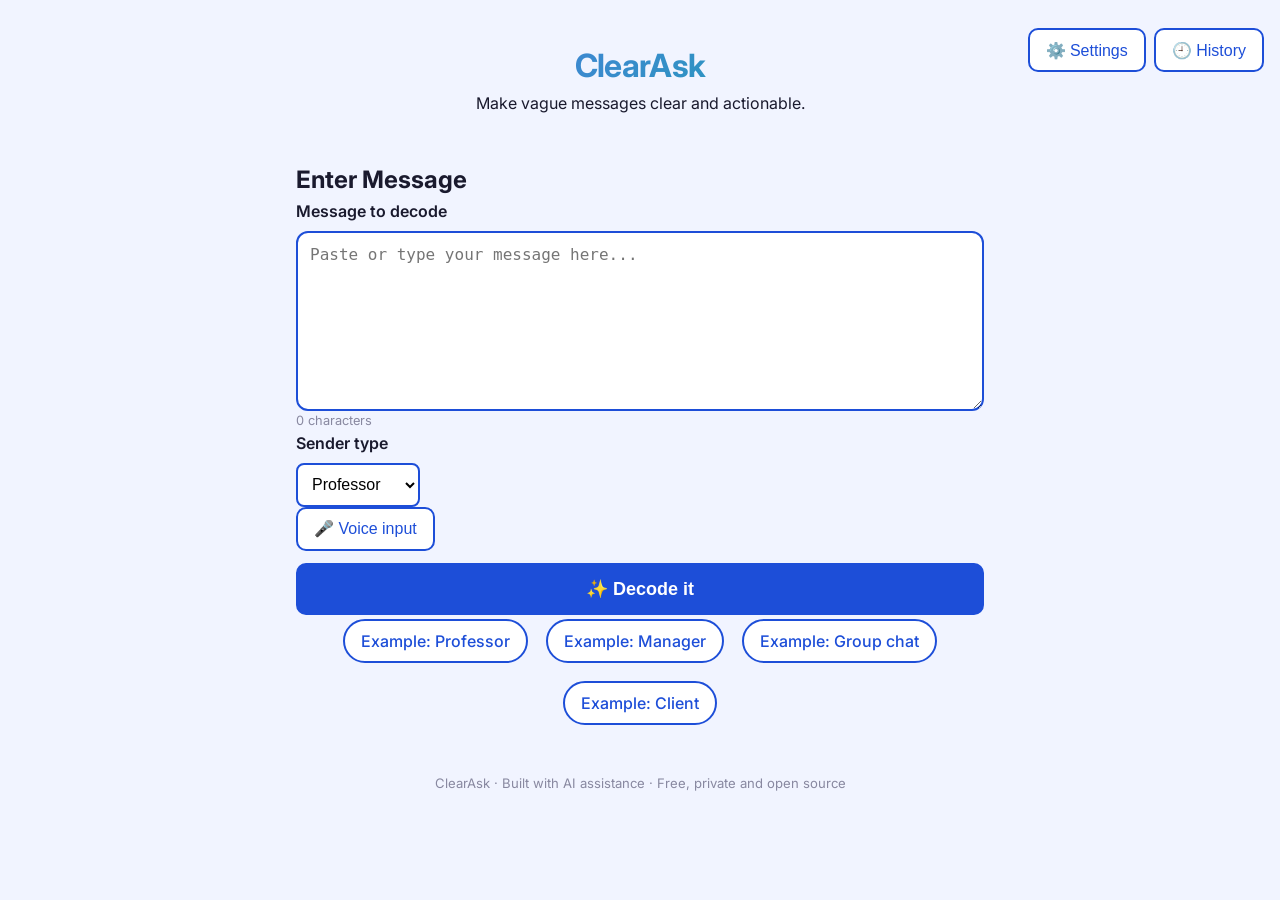
==== commit da33afc1: "Final README, screenshots, footer" ====
--- a/index.html
+++ b/index.html
@@ -57,6 +57,8 @@
       <h2 id="results-screen-title">Analysis Results</h2>
       <button id="back-btn" class="touch-target" aria-label="Back to input" title="Back (Esc)">← Back</button>
       <button id="read-all-btn" class="touch-target" aria-label="Read all results aloud" title="Read all (R)">🔊 Read all</button>
+
+      <div id="ai-banner" class="ai-banner" role="status" hidden></div>
 
       <div class="result-section" id="clarity-section" role="region" aria-labelledby="clarity-section-title">
         <h3 id="clarity-section-title" class="section-title"><span class="section-title-icon">🟢</span>Clarity</h3>
@@ -128,7 +130,7 @@
             <input type="checkbox" id="reduced-motion" /> Reduced motion
           </label>
         </div>
-        <div class="settings-group">
+        <div class="settings-group" hidden>
           <label class="settings-checkbox">
             <input type="checkbox" id="use-ai-toggle" /> Use AI (requires API key)
           </label>
@@ -166,7 +168,7 @@
   </main>
 
   <footer class="app-footer" role="contentinfo">
-    <p>Built with Antigravity. Live demo link coming soon.</p>
+    <p>ClearAsk · Built with AI assistance · Free, private and open source</p>
   </footer>
 
   <script type="module" src="js/app.js"></script>
--- a/style.css
+++ b/style.css
@@ -1295,6 +1295,28 @@
   line-height: 1.7;
 }
 
+/* ── AI Analysis Banner ──────────────────────────────────── */
+
+.ai-banner {
+  padding: 10px 16px;
+  border-radius: 8px;
+  font-size: 0.9rem;
+  font-weight: 500;
+  margin-bottom: 16px;
+}
+
+.ai-banner.ai-success {
+  background: #e6f9e6;
+  color: #1a7a1a;
+  border: 1px solid #9ae69a;
+}
+
+.ai-banner.ai-fallback {
+  background: #fff8e6;
+  color: #7a5a00;
+  border: 1px solid #e6d080;
+}
+
 /* ── Side Panels (Settings & History) ─────────────────────── */
 
 .panel-overlay {
